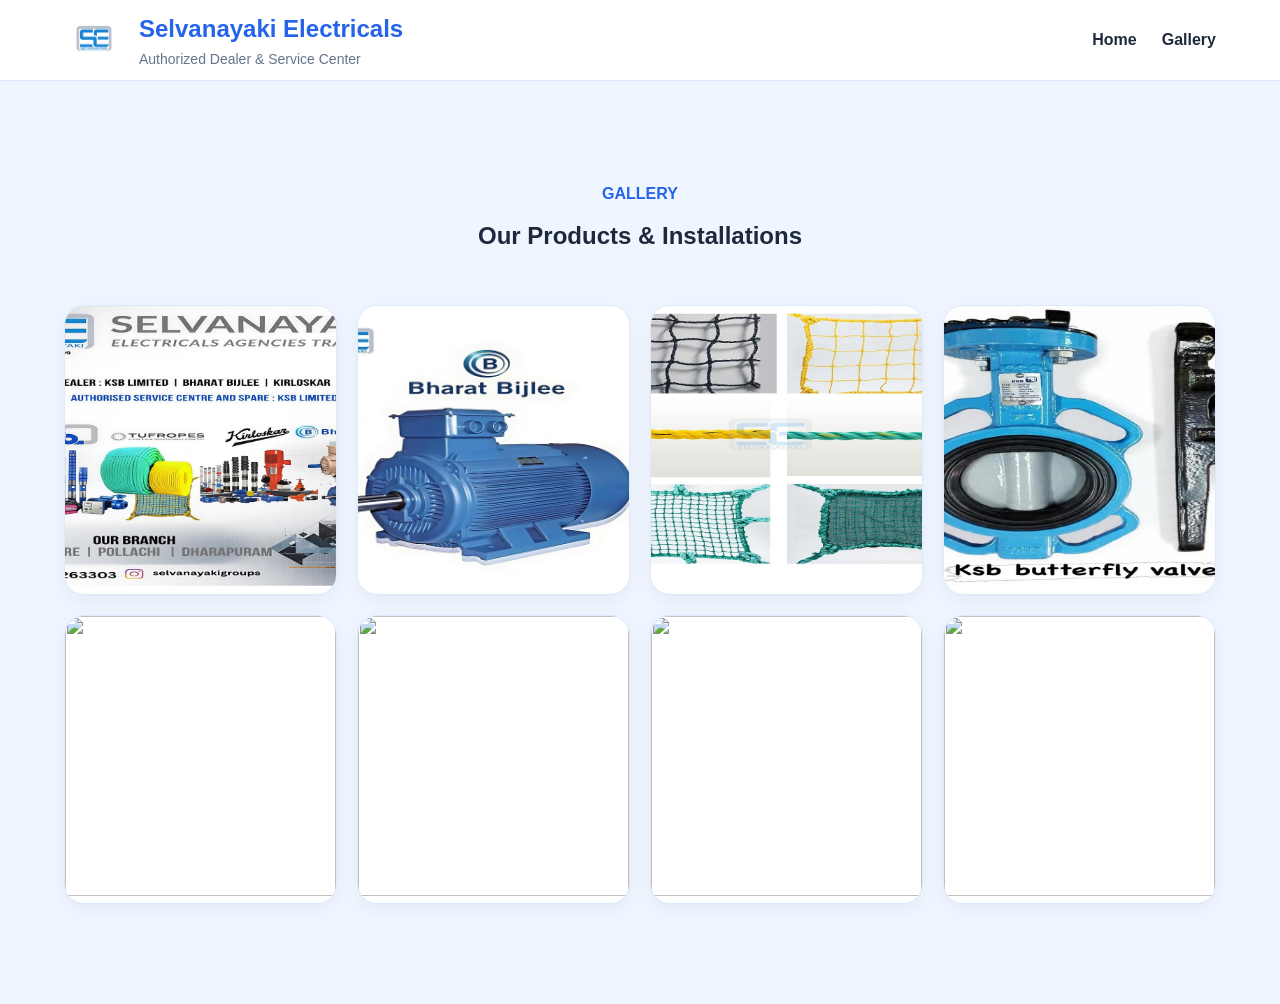
==== gallery.html @ b8fc9d8c "Add files via upload" ====
<!DOCTYPE html>
<html lang="en">
<head>
  <meta charset="UTF-8">
  <meta name="viewport" content="width=device-width, initial-scale=1.0">

  <title>Gallery - Selvanayaki Electricals</title>

  <link rel="stylesheet" href="style.css">
</head>

<body>

  <!-- Navbar -->

  <header class="navbar">
    <div class="container nav-container">

      <div class="logo-section">
        <img src="logo.png" class="logo">

        <div>
          <h1>Selvanayaki Electricals</h1>
          <p>Authorized Dealer & Service Center</p>
        </div>
      </div>

      <nav>
        <a href="index.html">Home</a>
        <a href="gallery.html">Gallery</a>
      </nav>

    </div>
  </header>

  <!-- Gallery Section -->

  <section class="gallery-page section">

    <div class="container">

      <div class="center">
        <h4 class="section-title">Gallery</h4>
        <h2>Our Products & Installations</h2>
      </div>

      <div class="gallery-grid">

        <div class="gallery-item">
          <img src="gallery1.jpg">
        </div>

        <div class="gallery-item">
          <img src="gallery2.jpg">
        </div>

        <div class="gallery-item">
          <img src="gallery3.jpg">
        </div>

        <div class="gallery-item">
          <img src="gallery4.jpg">
        </div>

        <div class="gallery-item">
          <img src="gallery5.jpg">
        </div>

        <div class="gallery-item">
          <img src="gallery6.jpg">
        </div>

        <div class="gallery-item">
          <img src="gallery7.jpg">
        </div>

        <div class="gallery-item">
          <img src="gallery8.jpg">
        </div>

      </div>

    </div>

  </section>

</body>
</html>
---- style.css ----
* {
  margin: 0;
  padding: 0;
  box-sizing: border-box;
  font-family: Arial, sans-serif;
}

body {
  background: #ffffff;
  color: #1e293b;
  line-height: 1.6;
}

.container {
  width: 90%;
  max-width: 1200px;
  margin: auto;
}

.section {
  padding: 100px 0;
}

.center {
  text-align: center;
  margin-bottom: 50px;
}

.section-title {
  color: #2563eb;
  text-transform: uppercase;
  margin-bottom: 10px;
}

/* Navbar */

.navbar {
  position: sticky;
  top: 0;
  background: white;
  border-bottom: 1px solid #dbeafe;
  z-index: 1000;
}

.nav-container {
  height: 80px;
  display: flex;
  justify-content: space-between;
  align-items: center;
}

.logo-section {
  display: flex;
  align-items: center;
  gap: 15px;
}

.logo {
  width: 60px;
}

.logo-section h1 {
  color: #2563eb;
  font-size: 24px;
}

.logo-section p {
  color: #64748b;
  font-size: 14px;
}

nav {
  display: flex;
  gap: 25px;
}

nav a {
  text-decoration: none;
  color: #1e293b;
  font-weight: 600;
}

nav a:hover {
  color: #2563eb;
}

/* Hero */

.hero {
  background: linear-gradient(to bottom right, #eff6ff, #ffffff);
  padding: 120px 0;
}

.hero-grid {
  display: grid;
  grid-template-columns: 1fr 1fr;
  gap: 50px;
  align-items: center;
}

.badge {
  display: inline-block;
  background: #dbeafe;
  color: #2563eb;
  padding: 10px 20px;
  border-radius: 30px;
  margin-bottom: 20px;
}

.hero-content h2 {
  font-size: 60px;
  line-height: 1.1;
  margin-bottom: 20px;
}

.hero-content h2 span {
  color: #2563eb;
}

.hero-content p {
  color: #475569;
  margin-bottom: 30px;
}

.hero-buttons {
  display: flex;
  gap: 20px;
}

.btn-primary {
  background: #2563eb;
  color: white;
  padding: 15px 30px;
  border-radius: 12px;
  text-decoration: none;
}

.btn-secondary {
  border: 2px solid #2563eb;
  color: #2563eb;
  padding: 15px 30px;
  border-radius: 12px;
  text-decoration: none;
}

/* Cards */

.hero-cards {
  display: grid;
  grid-template-columns: repeat(2, 1fr);
  gap: 20px;
}

.card {
  background: white;
  border: 1px solid #dbeafe;
  padding: 30px;
  border-radius: 20px;
  box-shadow: 0 5px 20px rgba(0,0,0,0.05);
}

.card h3 {
  color: #2563eb;
  margin-bottom: 10px;
}

/* About */

.about-grid {
  display: grid;
  grid-template-columns: 1fr 1fr;
  gap: 50px;
}

.why-box {
  background: #eff6ff;
  padding: 40px;
  border-radius: 20px;
}

.why-box h3 {
  color: #2563eb;
  margin-bottom: 30px;
}

.why-item {
  display: flex;
  gap: 15px;
  margin-bottom: 25px;
}

.why-item span {
  width: 14px;
  height: 14px;
  background: #2563eb;
  border-radius: 50%;
  margin-top: 8px;
}

/* Products */

.products {
  background: #eff6ff;
}

.product-grid,
.service-grid {
  display: grid;
  grid-template-columns: repeat(3, 1fr);
  gap: 25px;
}

.product-card,
.service-card {
  background: white;
  padding: 35px;
  border-radius: 20px;
  border: 1px solid #dbeafe;
}

.product-card h3,
.service-card h3 {
  color: #2563eb;
  margin-bottom: 15px;
}

/* Contact */

.contact {
  background: linear-gradient(to right, #2563eb, #1d4ed8);
  color: white;
}

.contact-grid {
  display: grid;
  grid-template-columns: 1fr 1fr;
  gap: 50px;
}

.contact-info {
  margin-top: 30px;
}

.contact-form {
  background: white;
  padding: 40px;
  border-radius: 20px;
}

.contact-form input,
.contact-form textarea {
  width: 100%;
  padding: 15px;
  margin-bottom: 20px;
  border: 1px solid #cbd5e1;
  border-radius: 10px;
}

.contact-form button {
  width: 100%;
  background: #2563eb;
  color: white;
  border: none;
  padding: 15px;
  border-radius: 10px;
  cursor: pointer;
}

/* Footer */

footer {
  background: white;
  border-top: 1px solid #dbeafe;
  padding: 30px 0;
}

.footer-container {
  display: flex;
  justify-content: space-between;
  align-items: center;
}

footer h3 {
  color: #2563eb;
}

/* Gallery */

.gallery {
  background: white;
}

.gallery-grid {
  display: grid;
  grid-template-columns: repeat(4, 1fr);
  gap: 20px;
}

.gallery-item {
  overflow: hidden;
  border-radius: 20px;
  border: 1px solid #dbeafe;
  box-shadow: 0 5px 20px rgba(0,0,0,0.05);
}

.gallery-item img {
  width: 100%;
  height: 280px;
  object-fit: cover;
  transition: 0.4s;
}

.gallery-item img:hover {
  transform: scale(1.05);
}

/* Responsive */

@media(max-width: 900px) {

  .gallery-grid {
    grid-template-columns: 1fr;
  }

}

/* Responsive */

@media(max-width: 900px) {

  .hero-grid,
  .about-grid,
  .contact-grid,
  .product-grid,
  .service-grid {
    grid-template-columns: 1fr;
  }

  .hero-content h2 {
    font-size: 42px;
  }

  nav {
    display: none;
  }

}
/* Gallery Page */

.gallery-page {
  background: #eff6ff;
}

.gallery-grid {
  display: grid;
  grid-template-columns: repeat(4, 1fr);
  gap: 20px;
}

.gallery-item {
  overflow: hidden;
  border-radius: 20px;
  background: white;
  border: 1px solid #dbeafe;
  box-shadow: 0 5px 20px rgba(0,0,0,0.05);
}

.gallery-item img {
  width: 100%;
  height: 280px;
  object-fit: cover;
  transition: 0.4s;
}

.gallery-item img:hover {
  transform: scale(1.05);
}

/* Mobile */

@media(max-width: 900px) {

  .gallery-grid {
    grid-template-columns: 1fr;
  }

}
/* Product Images */

.product-card {
  background: white;
  padding: 30px;
  border-radius: 20px;
  border: 1px solid #dbeafe;
  text-align: center;
  transition: 0.3s;
}

.product-card:hover {
  transform: translateY(-5px);
  box-shadow: 0 10px 25px rgba(0,0,0,0.08);
}

.product-logo {
  width: 120px;
  height: 60px;
  object-fit: contain;
  margin-bottom: 20px;
}

.product-image {
  width: 100%;
  height: 220px;
  object-fit: cover;
  border-radius: 15px;
  margin-bottom: 20px;
}

.product-card h3 {
  color: #2563eb;
  margin-bottom: 15px;
}
/* Mobile Responsive */

@media(max-width: 900px) {

  .product-grid {
    grid-template-columns: 1fr;
  }

  .product-card {
    padding: 20px;
  }

  .product-image {
    height: 220px;
  }

  .product-logo {
    width: 100px;
    height: 50px;
  }

  .hero-grid,
  .about-grid,
  .contact-grid,
  .service-grid,
  .gallery-grid {
    grid-template-columns: 1fr;
  }

  .hero-content h2 {
    font-size: 38px;
  }

  nav {
    display: none;
  }

}
/* Social Media Icons */

.social-links {
  display: flex;
  gap: 15px;
}

.social-links a {
  width: 45px;
  height: 45px;
  display: flex;
  align-items: center;
  justify-content: center;
  border-radius: 50%;
  text-decoration: none;
  font-size: 20px;
  color: white;
  transition: 0.3s;
}

/* Instagram */

.social-links a.instagram {
  background: linear-gradient(
    45deg,
    #f09433,
    #e6683c,
    #dc2743,
    #cc2366,
    #bc1888
  );
}

/* Facebook */

.social-links a.facebook {
  background: #1877f2;
}

/* WhatsApp */

.social-links a.whatsapp {
  background: #25d366;
}

.social-links a:hover {
  transform: translateY(-4px) scale(1.05);
}
/* WhatsApp Inquiry Box */

.whatsapp-box {
  background: white;
  padding: 50px;
  border-radius: 25px;
  text-align: center;
}

.whatsapp-box h3 {
  font-size: 30px;
  color: #2563eb;
  margin-bottom: 20px;
}

.whatsapp-box p {
  color: #475569;
  margin-bottom: 30px;
  line-height: 1.7;
}

.whatsapp-btn {
  display: inline-flex;
  align-items: center;
  gap: 12px;
  background: #25d366;
  color: white;
  text-decoration: none;
  padding: 18px 35px;
  border-radius: 15px;
  font-size: 18px;
  font-weight: bold;
  transition: 0.3s;
}

.whatsapp-btn:hover {
  background: #1ebe5d;
  transform: translateY(-3px);
}

.whatsapp-btn i {
  font-size: 24px;
}
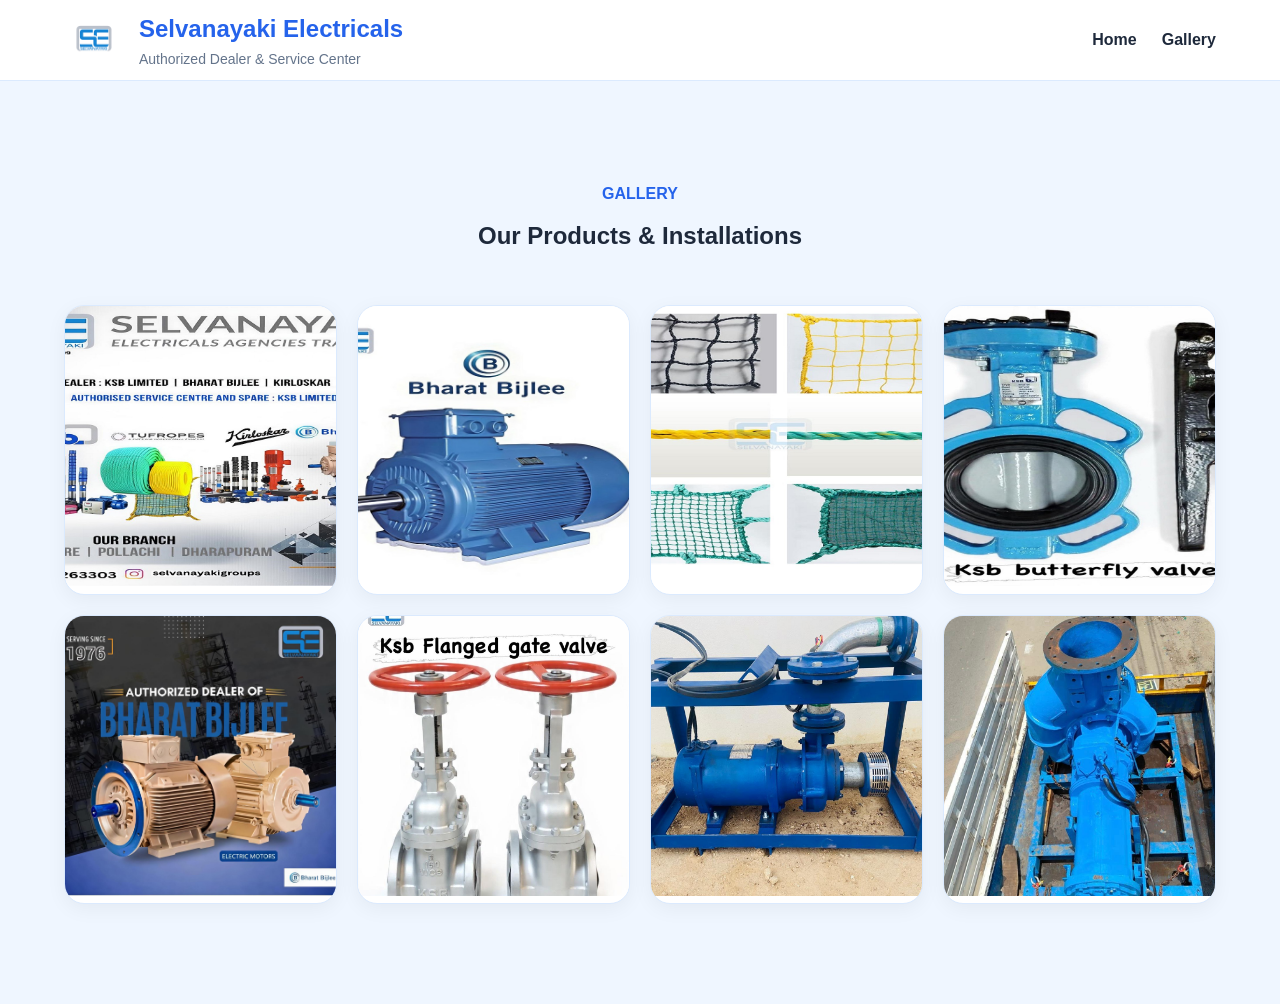
==== commit a3cced2a: "Update gallery.html" ====
--- a/gallery.html
+++ b/gallery.html
@@ -12,18 +12,18 @@
 <body>
 
   <!-- Navbar -->
+<!-- Navbar -->
+    <header class="navbar">
+        <div class="container nav-container">
 
-  <header class="navbar">
-    <div class="container nav-container">
+            <a href="index.html" class="logo-section">
 
-      <div class="logo-section">
-        <img src="logo.png" class="logo">
+                <img src="logo.png" alt="Logo" class="logo">
 
-        <div>
-          <h1>Selvanayaki Electricals</h1>
-          <p>Authorized Dealer & Service Center</p>
-        </div>
-      </div>
+                <div>
+                    <h1>Selvanayaki Electricals</h1>
+                    <p>Authorized Dealer & Service Center</p>
+                </div>
 
       <nav>
         <a href="index.html">Home</a>
@@ -85,4 +85,4 @@
   </section>
 
 </body>
-</html>+</html>
--- a/style.css
+++ b/style.css
@@ -548,4 +548,55 @@
 
 .whatsapp-btn i {
   font-size: 24px;
-}+}
+.logo-section {
+  display: flex;
+  align-items: center;
+  gap: 15px;
+  text-decoration: none;
+}
+/* Branch Section */
+
+.branches {
+  background: #eff6ff;
+}
+
+.branch-grid {
+  display: grid;
+  grid-template-columns: repeat(3, 1fr);
+  gap: 25px;
+}
+
+.branch-card {
+  background: white;
+  padding: 40px;
+  border-radius: 20px;
+  text-decoration: none;
+  border: 1px solid #dbeafe;
+  transition: 0.3s;
+  text-align: center;
+}
+
+.branch-card:hover {
+  transform: translateY(-5px);
+  box-shadow: 0 10px 25px rgba(0,0,0,0.08);
+}
+
+.branch-card h3 {
+  color: #2563eb;
+  margin-bottom: 10px;
+}
+
+.branch-card p {
+  color: #64748b;
+}
+
+/* Mobile */
+
+@media(max-width: 900px) {
+
+  .branch-grid {
+    grid-template-columns: 1fr;
+  }
+
+}
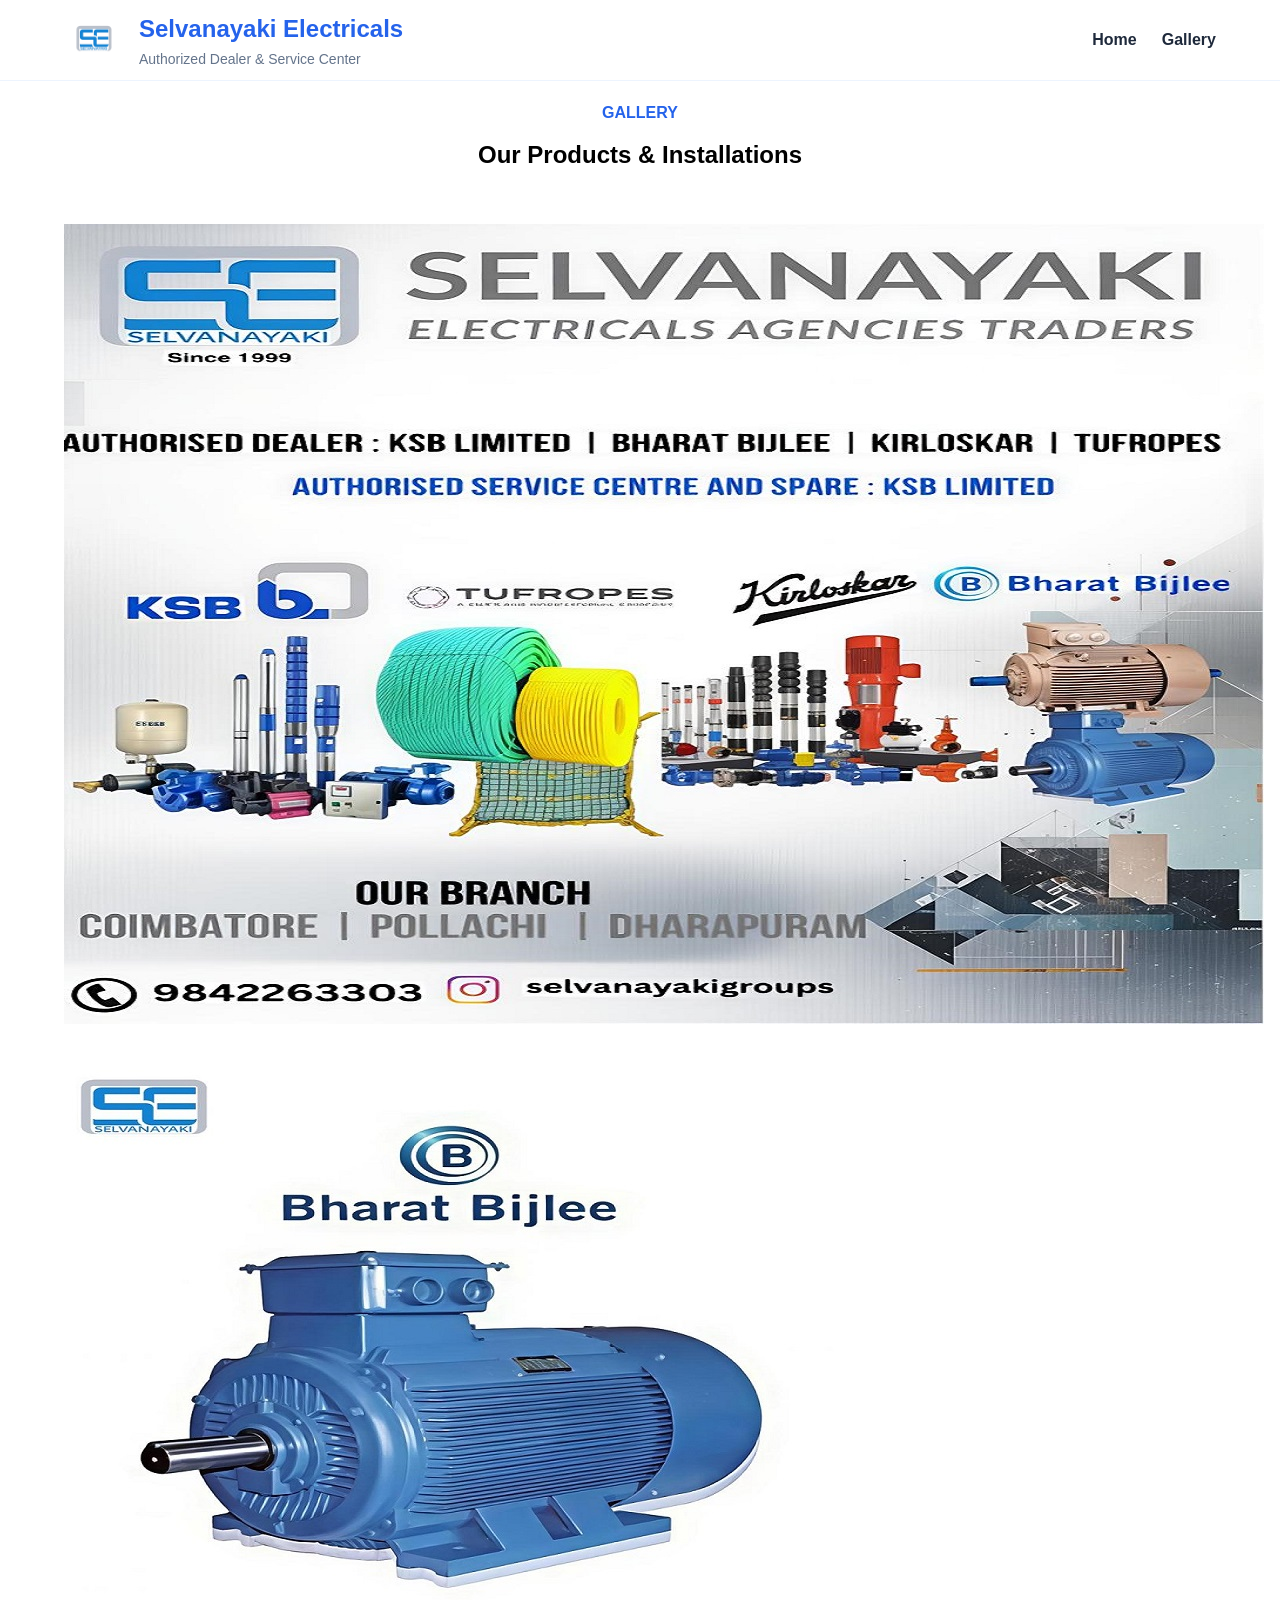
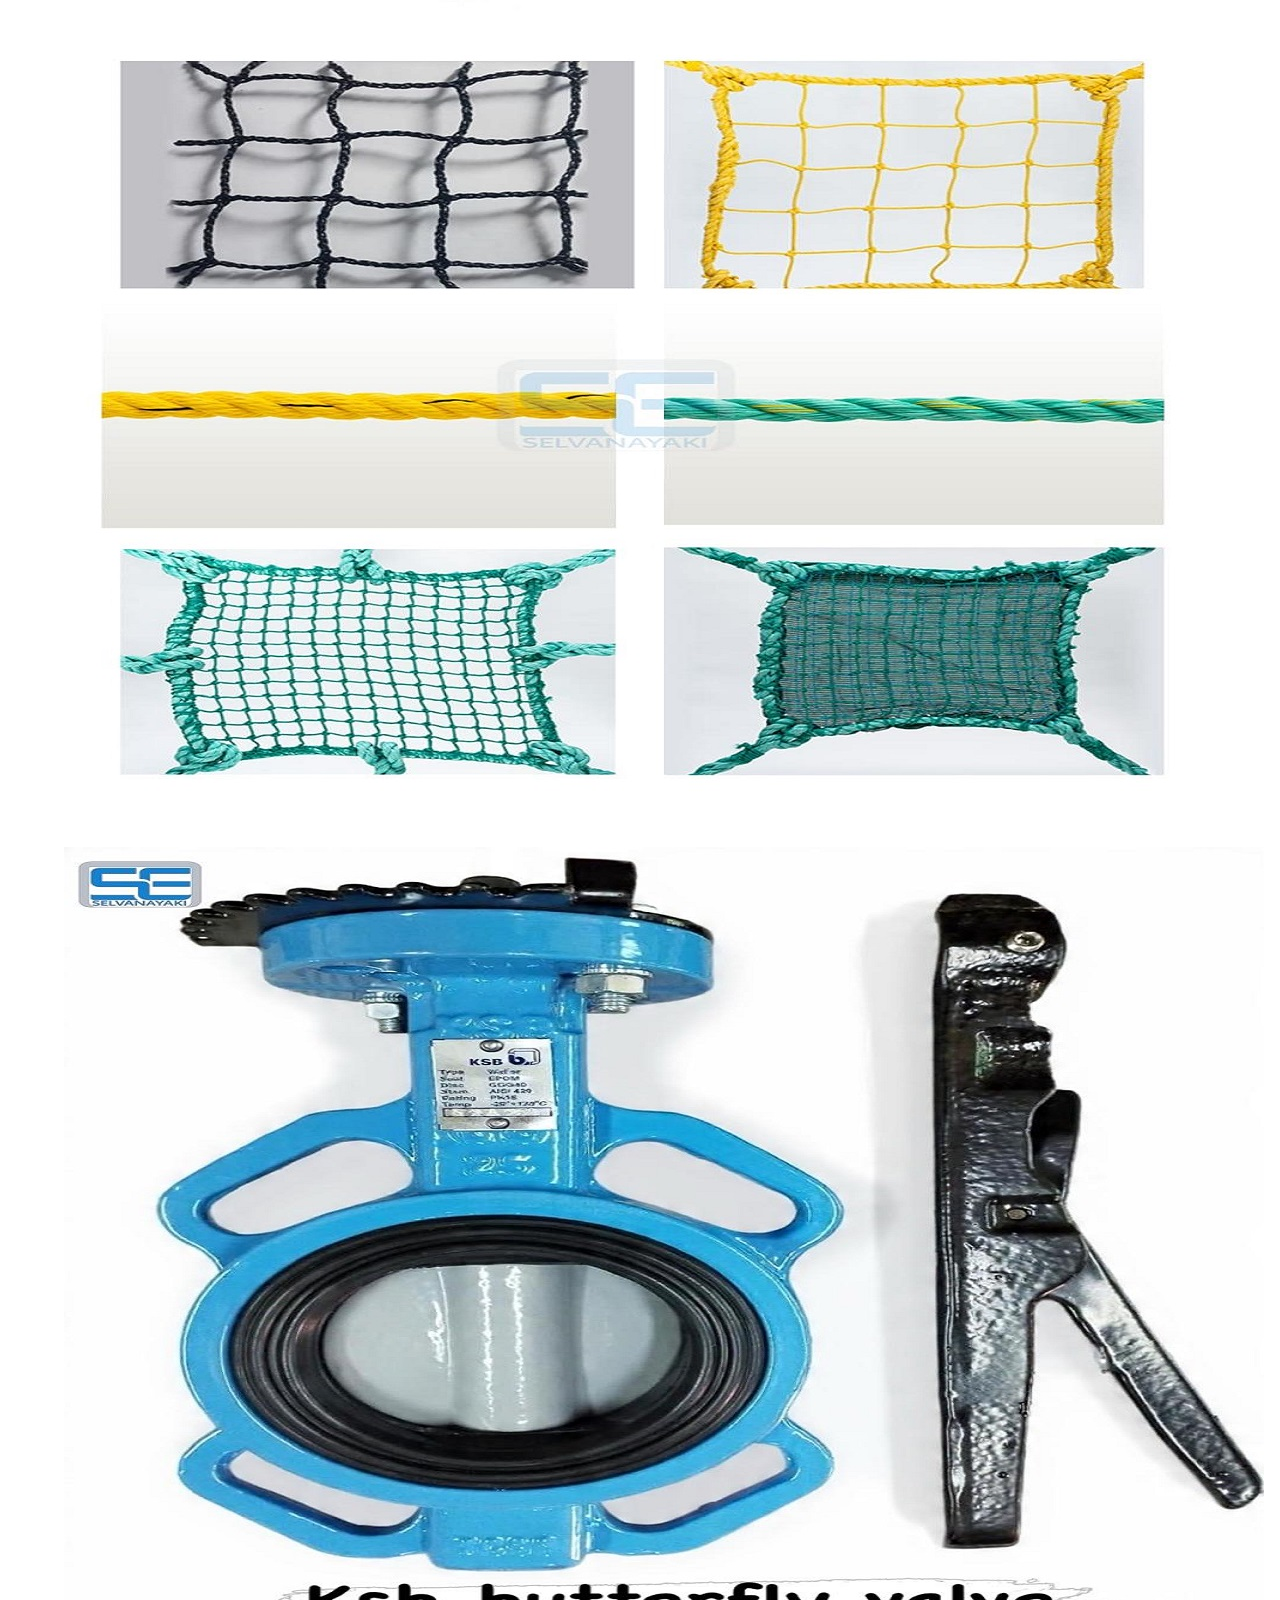
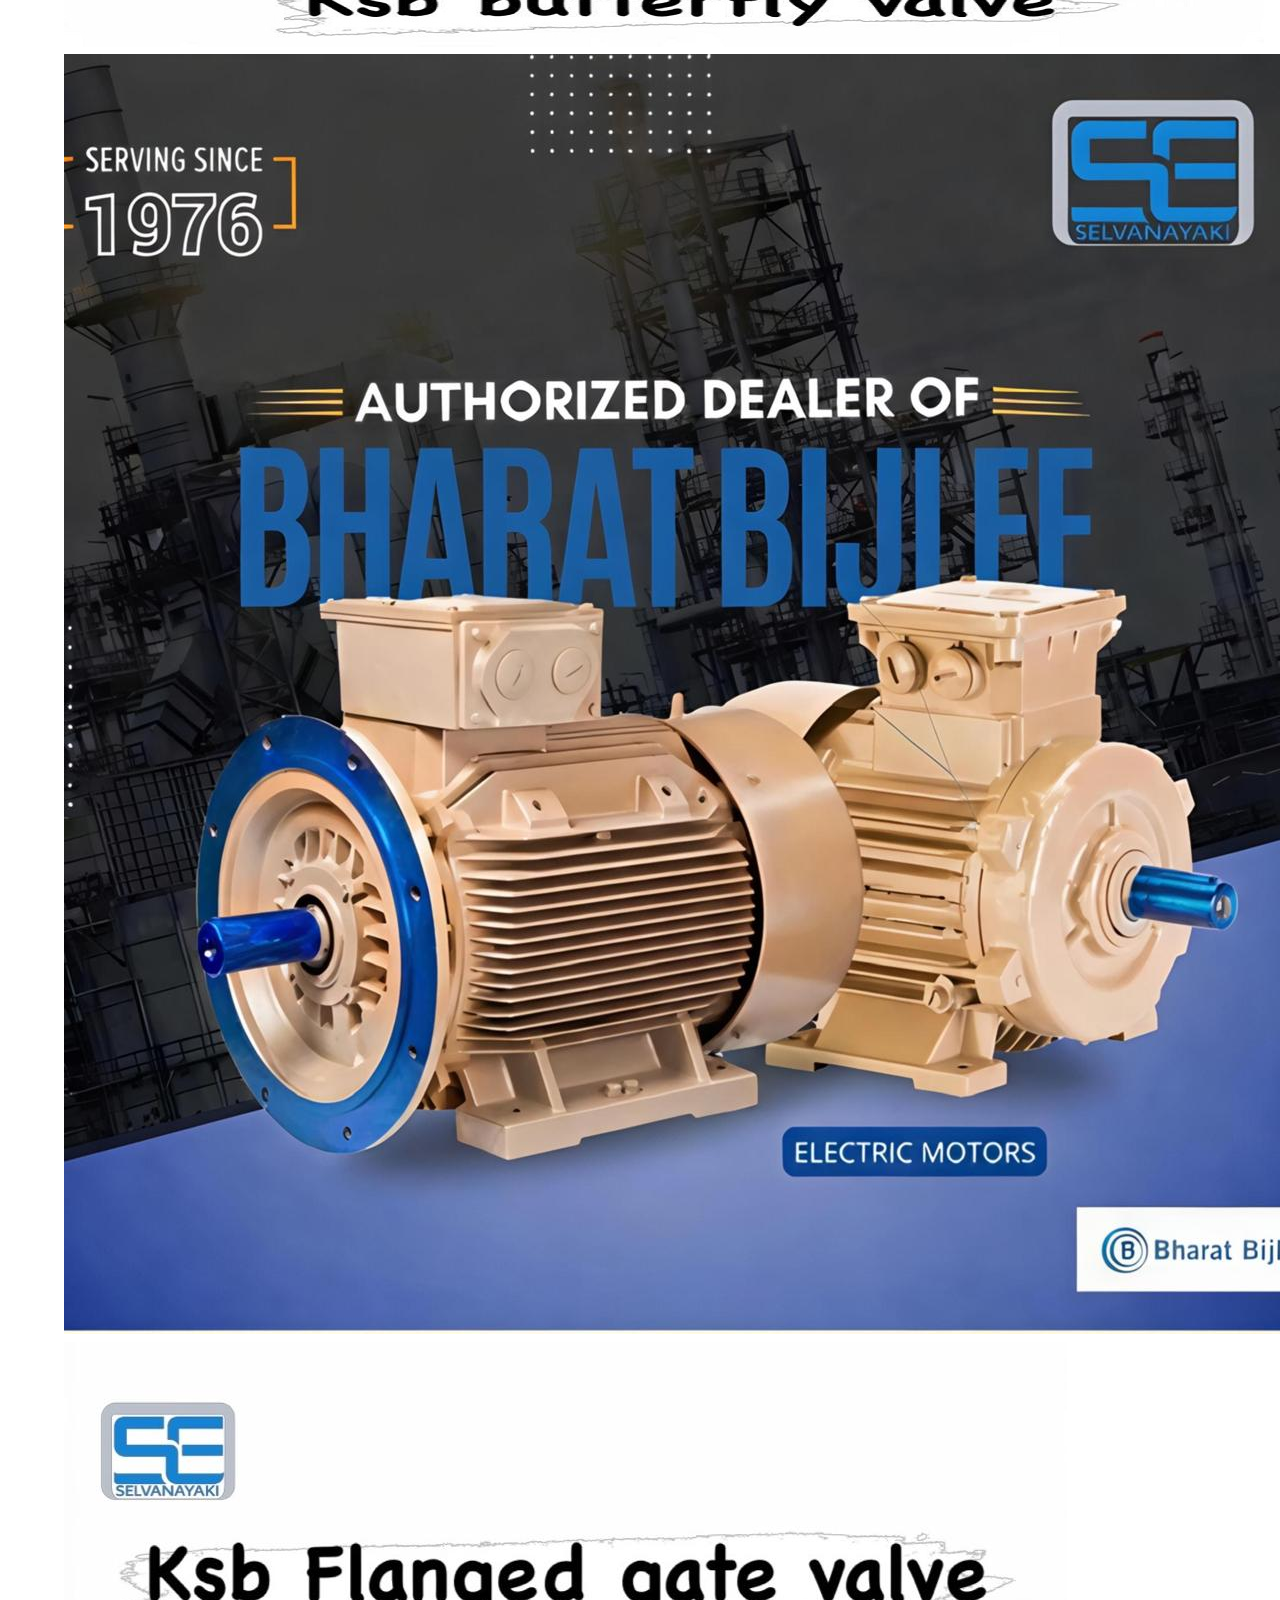
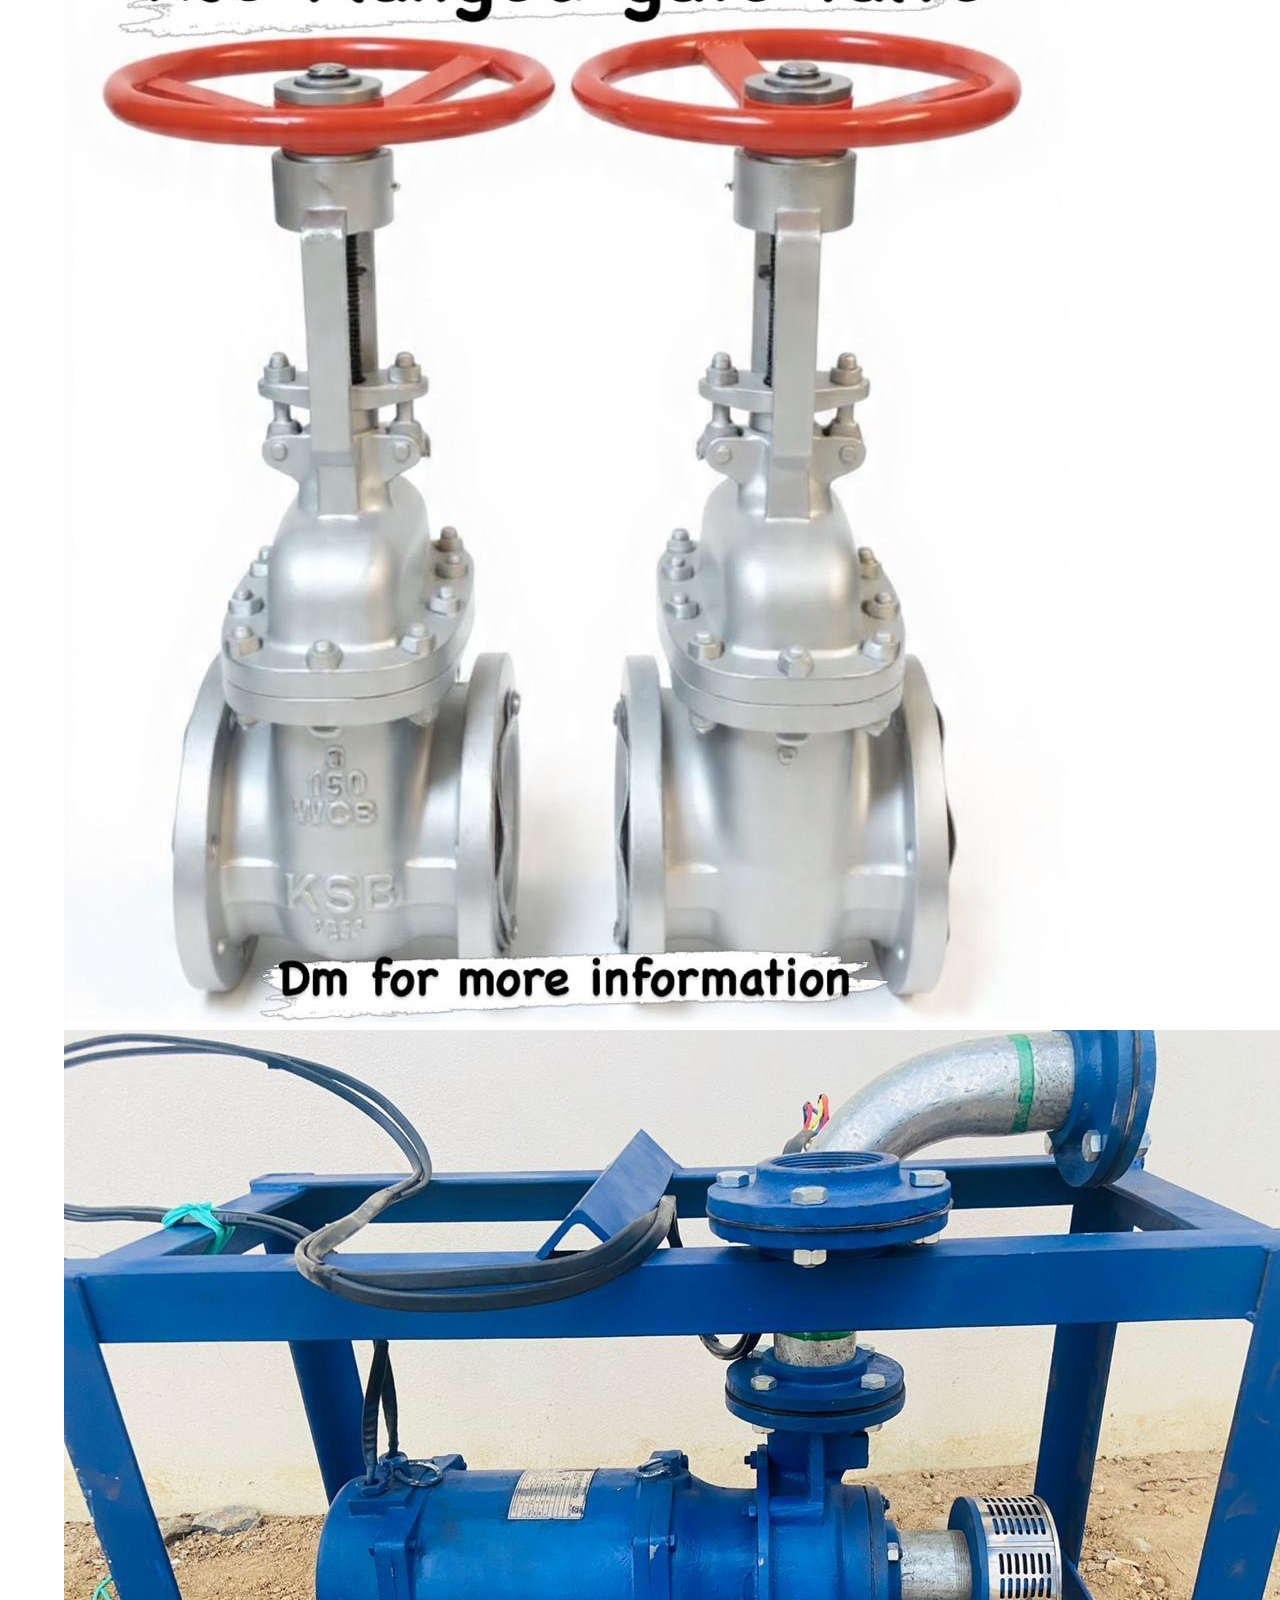
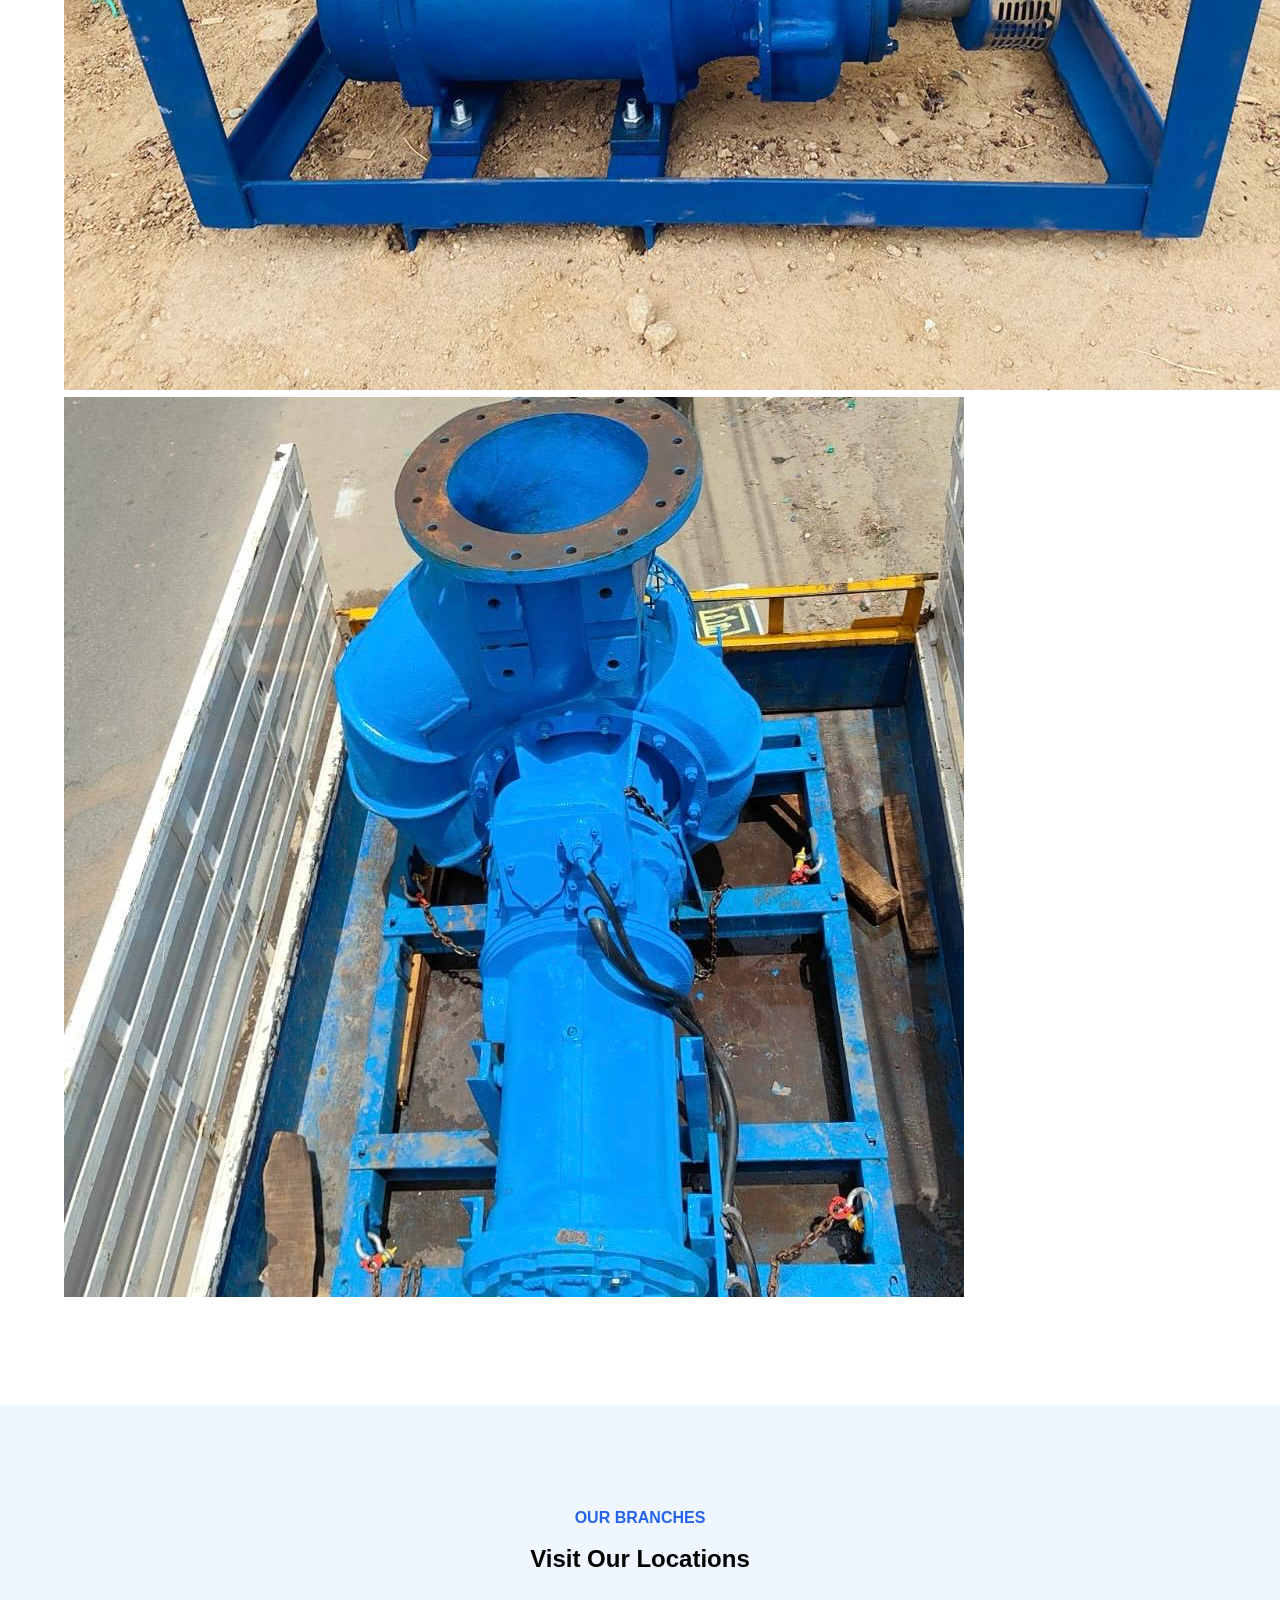
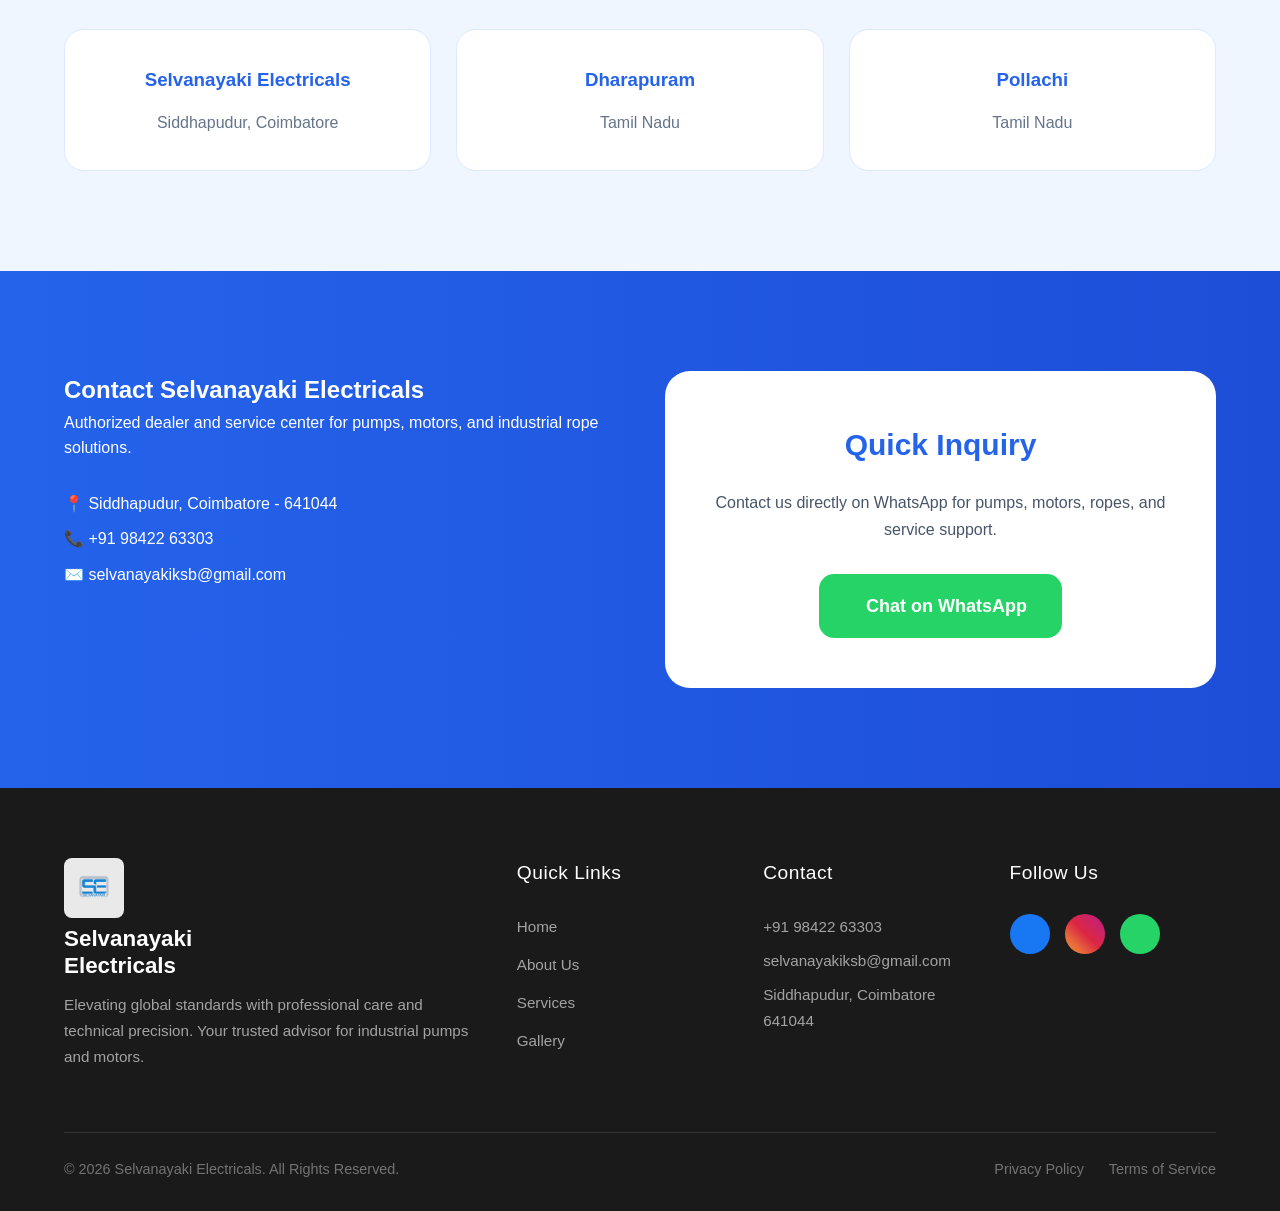
==== commit c3a1e96d: "Add files via upload" ====
--- a/gallery.html
+++ b/gallery.html
@@ -1,5 +1,6 @@
 <!DOCTYPE html>
 <html lang="en">
+
 <head>
   <meta charset="UTF-8">
   <meta name="viewport" content="width=device-width, initial-scale=1.0">
@@ -12,18 +13,19 @@
 <body>
 
   <!-- Navbar -->
-<!-- Navbar -->
-    <header class="navbar">
-        <div class="container nav-container">
+  <header class="navbar">
+    <div class="container nav-container">
 
-            <a href="index.html" class="logo-section">
+      <a href="index.html" class="logo-section">
 
-                <img src="logo.png" alt="Logo" class="logo">
+        <img src="logo.png" alt="Logo" class="logo">
 
-                <div>
-                    <h1>Selvanayaki Electricals</h1>
-                    <p>Authorized Dealer & Service Center</p>
-                </div>
+        <div>
+          <h1>Selvanayaki Electricals</h1>
+          <p>Authorized Dealer & Service Center</p>
+        </div>
+
+      </a>
 
       <nav>
         <a href="index.html">Home</a>
@@ -47,35 +49,35 @@
       <div class="gallery-grid">
 
         <div class="gallery-item">
-          <img src="gallery1.jpg">
+          <img src="gallery1.jpg" alt="KSB pump installation">
         </div>
 
         <div class="gallery-item">
-          <img src="gallery2.jpg">
+          <img src="gallery2.jpg" alt="Bharat Bijlee motor">
         </div>
 
         <div class="gallery-item">
-          <img src="gallery3.jpg">
+          <img src="gallery3.jpg" alt="Industrial equipment service">
         </div>
 
         <div class="gallery-item">
-          <img src="gallery4.jpg">
+          <img src="gallery4.jpg" alt="Tufrope products">
         </div>
 
         <div class="gallery-item">
-          <img src="gallery5.jpg">
+          <img src="gallery5.jpg" alt="Pump servicing">
         </div>
 
         <div class="gallery-item">
-          <img src="gallery6.jpg">
+          <img src="gallery6.jpg" alt="Motor repair">
         </div>
 
         <div class="gallery-item">
-          <img src="gallery7.jpg">
+          <img src="gallery7.jpg" alt="Industrial installation">
         </div>
 
         <div class="gallery-item">
-          <img src="gallery8.jpg">
+          <img src="gallery8.jpg" alt="Equipment display">
         </div>
 
       </div>
@@ -83,6 +85,109 @@
     </div>
 
   </section>
+  <section class="branches section">
+    <div class="container">
+      <div class="center">
+        <h4 class="section-title">Our Branches</h4>
+        <h2>Visit Our Locations</h2>
+      </div>
+      <div class="branch-grid">
+        <a href="https://maps.app.goo.gl/rCfxSaP7ziq2GyUZA" target="_blank" class="branch-card">
+          <h3>Selvanayaki Electricals</h3>
+          <p>Siddhapudur, Coimbatore</p>
+        </a>
+        <a href="https://maps.app.goo.gl/gUfAp7r7i9JsbpQZ8" target="_blank" class="branch-card">
+          <h3>Dharapuram</h3>
+          <p>Tamil Nadu</p>
+        </a>
+        <a href="https://maps.app.goo.gl/pfpWYkWPwXhq5f8z7?g_st=ac" target="_blank" class="branch-card">
+          <h3>Pollachi</h3>
+          <p>Tamil Nadu</p>
+        </a>
+      </div>
+    </div>
+  </section>
+
+  <section class="contact section" id="contact">
+    <div class="container contact-grid">
+      <div>
+        <h2>Contact Selvanayaki Electricals</h2>
+        <p>Authorized dealer and service center for pumps, motors, and industrial rope solutions.</p>
+        <div class="contact-info">
+          <p>📍 Siddhapudur, Coimbatore - 641044</p>
+          <p>📞 +91 98422 63303</p>
+          <p>✉️ selvanayakiksb@gmail.com</p>
+        </div>
+      </div>
+      <div class="whatsapp-box">
+        <h3>Quick Inquiry</h3>
+        <p>Contact us directly on WhatsApp for pumps, motors, ropes, and service support.</p>
+        <a href="https://wa.me/919842263303" target="_blank" class="whatsapp-btn">
+          <i class="fab fa-whatsapp"></i> Chat on WhatsApp
+        </a>
+      </div>
+    </div>
+  </section>
+
+  <footer class="dark-footer">
+    <div class="container footer-top">
+
+      <div class="footer-col brand-col">
+        <a href="index.html" class="footer-logo-section">
+          <img src="logo.png" alt="Logo" class="footer-logo">
+          <div>
+            <h2>Selvanayaki<br>Electricals</h2>
+          </div>
+        </a>
+        <p>Elevating global standards with professional care and technical precision. Your trusted advisor for
+          industrial pumps and motors.</p>
+      </div>
+
+      <div class="footer-col links-col">
+        <h3>Quick Links</h3>
+        <ul>
+          <li><a href="index.html">Home</a></li>
+          <li><a href="about.html">About Us</a></li>
+          <li><a href="#services">Services</a></li>
+          <li><a href="gallery.html">Gallery</a></li>
+        </ul>
+      </div>
+
+      <div class="footer-col contact-col">
+        <h3>Contact</h3>
+        <p>+91 98422 63303</p>
+        <p>selvanayakiksb@gmail.com</p>
+        <p>Siddhapudur, Coimbatore 641044</p>
+      </div>
+
+      <div class="footer-col social-col">
+        <h3>Follow Us</h3>
+        <div class="social-icons">
+          <a href="https://www.facebook.com/61577812341971" target="_blank" class="facebook"><i
+              class="fab fa-facebook-f"></i></a>
+          <a href="https://www.instagram.com/selvanayakigroups/" target="_blank" class="instagram"><i
+              class="fab fa-instagram"></i></a>
+          <a href="https://wa.me/919842263303" target="_blank" class="whatsapp"><i class="fab fa-whatsapp"></i></a>
+        </div>
+      </div>
+
+    </div>
+
+    <div class="container">
+      <hr class="footer-divider">
+    </div>
+
+    <div class="container footer-bottom">
+      <p>© 2026 Selvanayaki Electricals. All Rights Reserved.</p>
+      <div class="footer-legal">
+        <a href="#">Privacy Policy</a>
+        <a href="#">Terms of Service</a>
+      </div>
+    </div>
+  </footer>
+
+  <script src="script.js"></script>
 
 </body>
-</html>
+
+</html>
--- a/style.css
+++ b/style.css
@@ -7,7 +7,7 @@
 
 body {
   background: #ffffff;
-  color: #1e293b;
+  color: #000000;
   line-height: 1.6;
 }
 
@@ -33,12 +33,15 @@
 }
 
 /* Navbar */
-
 .navbar {
-  position: sticky;
+  position: absolute;
   top: 0;
-  background: white;
-  border-bottom: 1px solid #dbeafe;
+  left: 0;
+  width: 100%;
+  background: rgba(255, 255, 255, 0.75);
+  backdrop-filter: blur(10px);
+  -webkit-backdrop-filter: blur(10px);
+  border-bottom: 1px solid rgba(219, 234, 254, 0.5);
   z-index: 1000;
 }
 
@@ -53,6 +56,7 @@
   display: flex;
   align-items: center;
   gap: 15px;
+  text-decoration: none;
 }
 
 .logo {
@@ -71,6 +75,7 @@
 
 nav {
   display: flex;
+  align-items: center;
   gap: 25px;
 }
 
@@ -78,154 +83,425 @@
   text-decoration: none;
   color: #1e293b;
   font-weight: 600;
+  transition: color 0.3s;
 }
 
 nav a:hover {
   color: #2563eb;
 }
 
-/* Hero */
-
-.hero {
-  background: linear-gradient(to bottom right, #eff6ff, #ffffff);
-  padding: 120px 0;
-}
-
-.hero-grid {
+.dropdown {
+  position: relative;
+  display: inline-block;
+}
+
+.dropbtn {
+  background: none;
+  border: none;
+  color: #1e293b;
+  font-weight: 600;
+  font-size: 16px;
+  cursor: pointer;
+  display: flex;
+  align-items: center;
+  gap: 6px;
+  transition: color 0.3s;
+}
+
+.dropdown:hover .dropbtn {
+  color: #2563eb;
+}
+
+.dropdown-content {
+  display: none;
+  position: absolute;
+  top: 100%;
+  left: 0;
+  background-color: #ffffff;
+  min-width: 240px;
+  box-shadow: 0px 10px 25px rgba(0, 0, 0, 0.1);
+  border-radius: 12px;
+  z-index: 2000;
+  padding: 10px 0;
+  border: 1px solid rgba(219, 234, 254, 0.8);
+}
+
+.dropdown:hover .dropdown-content {
+  display: block;
+}
+
+.dropdown-content a,
+.sub-dropdown-content a {
+  color: #1e293b;
+  padding: 12px 24px;
+  text-decoration: none;
+  display: flex;
+  justify-content: space-between;
+  align-items: center;
+  font-weight: 500;
+  font-size: 15px;
+  transition: 0.2s ease;
+}
+
+.dropdown-content a:hover,
+.sub-dropdown-content a:hover {
+  background-color: #eff6ff;
+  color: #2563eb;
+  padding-left: 30px;
+}
+
+/* =========================================
+   HERO SECTIONS
+   ========================================= */
+.main-hero {
+  position: relative;
+  width: 100%;
+  height: 85vh;
+  background-image: url('image_0a9e65.jpg');
+  background-size: cover;
+  background-position: center;
+  display: flex;
+  align-items: center;
+  justify-content: center;
+  overflow: hidden;
+}
+
+.hero-overlay {
+  position: absolute;
+  top: 0;
+  left: 0;
+  width: 100%;
+  height: 100%;
+  background: rgba(0, 0, 0, 0.4);
+  z-index: 1;
+}
+
+.hero-text-container {
+  position: relative;
+  z-index: 2;
+  display: inline-block;
+}
+
+/* Typing Effect (Live Letter) */
+.typing-text {
+  color: #ffffff;
+  font-size: 3.5rem;
+  font-weight: 700;
+  text-transform: uppercase;
+  letter-spacing: 2px;
+  margin: 0 auto;
+  border-right: 4px solid #ffffff;
+  white-space: nowrap;
+  overflow: hidden;
+  animation: typing 3.5s steps(26, end), blink-caret 0.75s step-end infinite;
+}
+
+@keyframes typing {
+  from {
+    width: 0;
+  }
+
+  to {
+    width: 100%;
+  }
+}
+
+@keyframes blink-caret {
+
+  from,
+  to {
+    border-color: transparent;
+  }
+
+  50% {
+    border-color: #ffffff;
+  }
+}
+
+.hero-new {
+  display: flex;
+  align-items: center;
+  justify-content: space-between;
+  padding: 60px 8%;
+  gap: 40px;
+  min-height: 80vh;
+}
+
+.hero-image {
+  flex: 1;
+}
+
+.hero-image img {
+  width: 100%;
+  max-width: 700px;
+}
+
+.hero-content-new {
+  flex: 1;
+}
+
+.hero-content-new h4 {
+  color: #003c8f;
+  margin-bottom: 10px;
+}
+
+.hero-content-new h1 {
+  font-size: 3rem;
+  margin-bottom: 20px;
+}
+
+.hero-content-new p {
+  line-height: 1.8;
+  margin-bottom: 25px;
+}
+
+.hero-btn {
+  display: inline-block;
+  padding: 12px 30px;
+  background: #0b63ce;
+  color: white;
+  text-decoration: none;
+  border-radius: 5px;
+}
+
+/* =========================================
+   BRANDS SECTION
+   ========================================= */
+.brands-section {
+  padding: 60px 20px;
+  background-color: #f9f9f9;
+  text-align: center;
+}
+
+.brands-title {
+  font-size: 2rem;
+  color: #333;
+  margin-bottom: 40px;
+  text-transform: uppercase;
+  letter-spacing: 1px;
+}
+
+.hero-cards {
   display: grid;
-  grid-template-columns: 1fr 1fr;
-  gap: 50px;
-  align-items: center;
-}
-
-.badge {
-  display: inline-block;
-  background: #dbeafe;
-  color: #2563eb;
-  padding: 10px 20px;
-  border-radius: 30px;
+  grid-template-columns: repeat(auto-fit, minmax(220px, 1fr));
+  gap: 30px;
+  max-width: 1200px;
+  margin: 0 auto;
+}
+
+.card {
+  background-color: #ffffff;
+  border-radius: 10px;
+  padding: 30px 20px;
+  box-shadow: 0 4px 10px rgba(0, 0, 0, 0.1);
+  transition: transform 0.3s ease, box-shadow 0.3s ease;
+  display: flex;
+  flex-direction: column;
+  align-items: center;
+  justify-content: center;
+}
+
+.card:hover {
+  transform: translateY(-5px);
+  box-shadow: 0 8px 20px rgba(0, 0, 0, 0.15);
+}
+
+.card-logo {
+  max-width: 120px;
+  height: auto;
   margin-bottom: 20px;
-}
-
-.hero-content h2 {
-  font-size: 60px;
-  line-height: 1.1;
-  margin-bottom: 20px;
-}
-
-.hero-content h2 span {
-  color: #2563eb;
-}
-
-.hero-content p {
-  color: #475569;
-  margin-bottom: 30px;
-}
-
-.hero-buttons {
-  display: flex;
-  gap: 20px;
-}
-
-.btn-primary {
+  object-fit: contain;
+}
+
+.card-title {
+  font-size: 1.2rem;
+  color: #444;
+  margin: 0;
+  font-weight: 600;
+}
+
+/* =========================================
+   WHY CHOOSE US & ACHIEVEMENTS
+   ========================================= */
+.why-choose-us {
+  background-color: #ffffff;
+}
+
+.why-grid {
+  display: grid;
+  grid-template-columns: repeat(auto-fit, minmax(300px, 1fr));
+  gap: 30px;
+  margin-top: 40px;
+}
+
+.why-card {
+  background: #eff6ff;
+  padding: 40px 30px;
+  border-radius: 20px;
+  text-align: center;
+  border: 1px solid #dbeafe;
+  transition: transform 0.3s ease, box-shadow 0.3s ease;
+}
+
+.why-card:hover {
+  transform: translateY(-8px);
+  box-shadow: 0 12px 25px rgba(37, 99, 235, 0.1);
+}
+
+.why-icon {
+  width: 70px;
+  height: 70px;
   background: #2563eb;
   color: white;
-  padding: 15px 30px;
-  border-radius: 12px;
-  text-decoration: none;
-}
-
-.btn-secondary {
-  border: 2px solid #2563eb;
-  color: #2563eb;
-  padding: 15px 30px;
-  border-radius: 12px;
-  text-decoration: none;
-}
-
-/* Cards */
-
-.hero-cards {
+  border-radius: 50%;
+  display: flex;
+  justify-content: center;
+  align-items: center;
+  font-size: 28px;
+  margin: 0 auto 20px auto;
+  box-shadow: 0 4px 10px rgba(37, 99, 235, 0.3);
+}
+
+.why-card h3 {
+  color: #1e293b;
+  margin-bottom: 15px;
+  font-size: 1.4rem;
+}
+
+.why-card p {
+  color: #475569;
+  font-size: 1rem;
+  line-height: 1.6;
+}
+
+.achievements-section {
+  text-align: center;
+  padding: 60px 0 0 0;
+}
+
+.achievements-title {
+  font-size: 2rem;
+  font-weight: bold;
+  color: #222;
+  margin-bottom: 40px;
+  text-transform: uppercase;
+}
+
+.achievements-wrapper {
+  background-color: #cfd4d9;
+  padding: 60px 0;
+  width: 100%;
+}
+
+.achievements-grid {
+  display: flex;
+  justify-content: space-around;
+  align-items: center;
+  flex-wrap: wrap;
+  gap: 40px;
+}
+
+.achievement-item {
+  display: flex;
+  flex-direction: column;
+  align-items: center;
+}
+
+.icon-circle {
+  width: 90px;
+  height: 90px;
+  border-radius: 50%;
+  border: 1px solid #1e5fc2;
+  display: flex;
+  justify-content: center;
+  align-items: center;
+  margin-bottom: 20px;
+  position: relative;
+  background-color: transparent;
+}
+
+.icon-circle::before {
+  content: '';
+  width: 65px;
+  height: 65px;
+  background-color: #1e5fc2;
+  border-radius: 50%;
+  position: absolute;
+  z-index: 1;
+}
+
+.icon-circle i {
+  color: white;
+  font-size: 26px;
+  z-index: 2;
+}
+
+.counter-box {
+  display: flex;
+  align-items: center;
+  gap: 5px;
+  font-size: 2.5rem;
+  font-weight: 800;
+  color: #000;
+  margin-bottom: 5px;
+}
+
+.achievement-item p {
+  font-size: 1.1rem;
+  font-weight: bold;
+  color: #000;
+}
+
+/* =========================================
+   SERVICES & BRANCHES
+   ========================================= */
+.service-grid,
+.branch-grid {
   display: grid;
   grid-template-columns: repeat(2, 1fr);
-  gap: 20px;
-}
-
-.card {
-  background: white;
-  border: 1px solid #dbeafe;
-  padding: 30px;
-  border-radius: 20px;
-  box-shadow: 0 5px 20px rgba(0,0,0,0.05);
-}
-
-.card h3 {
-  color: #2563eb;
-  margin-bottom: 10px;
-}
-
-/* About */
-
-.about-grid {
-  display: grid;
-  grid-template-columns: 1fr 1fr;
-  gap: 50px;
-}
-
-.why-box {
-  background: #eff6ff;
-  padding: 40px;
-  border-radius: 20px;
-}
-
-.why-box h3 {
-  color: #2563eb;
-  margin-bottom: 30px;
-}
-
-.why-item {
-  display: flex;
-  gap: 15px;
-  margin-bottom: 25px;
-}
-
-.why-item span {
-  width: 14px;
-  height: 14px;
-  background: #2563eb;
-  border-radius: 50%;
-  margin-top: 8px;
-}
-
-/* Products */
-
-.products {
-  background: #eff6ff;
-}
-
-.product-grid,
-.service-grid {
-  display: grid;
+  gap: 25px;
+}
+
+.branch-grid {
   grid-template-columns: repeat(3, 1fr);
-  gap: 25px;
-}
-
-.product-card,
-.service-card {
+}
+
+.service-card,
+.branch-card {
   background: white;
   padding: 35px;
   border-radius: 20px;
   border: 1px solid #dbeafe;
 }
 
-.product-card h3,
-.service-card h3 {
+.branch-card {
+  text-decoration: none;
+  transition: 0.3s;
+  text-align: center;
+}
+
+.branch-card:hover {
+  transform: translateY(-5px);
+  box-shadow: 0 10px 25px rgba(0, 0, 0, 0.08);
+}
+
+.service-card h3,
+.branch-card h3 {
   color: #2563eb;
   margin-bottom: 15px;
 }
 
-/* Contact */
-
+.branch-card p {
+  color: #64748b;
+}
+
+.branches {
+  background: #eff6ff;
+}
+
+/* =========================================
+   CONTACT & WHATSAPP
+   ========================================= */
 .contact {
   background: linear-gradient(to right, #2563eb, #1d4ed8);
   color: white;
@@ -241,272 +517,9 @@
   margin-top: 30px;
 }
 
-.contact-form {
-  background: white;
-  padding: 40px;
-  border-radius: 20px;
-}
-
-.contact-form input,
-.contact-form textarea {
-  width: 100%;
-  padding: 15px;
-  margin-bottom: 20px;
-  border: 1px solid #cbd5e1;
-  border-radius: 10px;
-}
-
-.contact-form button {
-  width: 100%;
-  background: #2563eb;
-  color: white;
-  border: none;
-  padding: 15px;
-  border-radius: 10px;
-  cursor: pointer;
-}
-
-/* Footer */
-
-footer {
-  background: white;
-  border-top: 1px solid #dbeafe;
-  padding: 30px 0;
-}
-
-.footer-container {
-  display: flex;
-  justify-content: space-between;
-  align-items: center;
-}
-
-footer h3 {
-  color: #2563eb;
-}
-
-/* Gallery */
-
-.gallery {
-  background: white;
-}
-
-.gallery-grid {
-  display: grid;
-  grid-template-columns: repeat(4, 1fr);
-  gap: 20px;
-}
-
-.gallery-item {
-  overflow: hidden;
-  border-radius: 20px;
-  border: 1px solid #dbeafe;
-  box-shadow: 0 5px 20px rgba(0,0,0,0.05);
-}
-
-.gallery-item img {
-  width: 100%;
-  height: 280px;
-  object-fit: cover;
-  transition: 0.4s;
-}
-
-.gallery-item img:hover {
-  transform: scale(1.05);
-}
-
-/* Responsive */
-
-@media(max-width: 900px) {
-
-  .gallery-grid {
-    grid-template-columns: 1fr;
-  }
-
-}
-
-/* Responsive */
-
-@media(max-width: 900px) {
-
-  .hero-grid,
-  .about-grid,
-  .contact-grid,
-  .product-grid,
-  .service-grid {
-    grid-template-columns: 1fr;
-  }
-
-  .hero-content h2 {
-    font-size: 42px;
-  }
-
-  nav {
-    display: none;
-  }
-
-}
-/* Gallery Page */
-
-.gallery-page {
-  background: #eff6ff;
-}
-
-.gallery-grid {
-  display: grid;
-  grid-template-columns: repeat(4, 1fr);
-  gap: 20px;
-}
-
-.gallery-item {
-  overflow: hidden;
-  border-radius: 20px;
-  background: white;
-  border: 1px solid #dbeafe;
-  box-shadow: 0 5px 20px rgba(0,0,0,0.05);
-}
-
-.gallery-item img {
-  width: 100%;
-  height: 280px;
-  object-fit: cover;
-  transition: 0.4s;
-}
-
-.gallery-item img:hover {
-  transform: scale(1.05);
-}
-
-/* Mobile */
-
-@media(max-width: 900px) {
-
-  .gallery-grid {
-    grid-template-columns: 1fr;
-  }
-
-}
-/* Product Images */
-
-.product-card {
-  background: white;
-  padding: 30px;
-  border-radius: 20px;
-  border: 1px solid #dbeafe;
-  text-align: center;
-  transition: 0.3s;
-}
-
-.product-card:hover {
-  transform: translateY(-5px);
-  box-shadow: 0 10px 25px rgba(0,0,0,0.08);
-}
-
-.product-logo {
-  width: 120px;
-  height: 60px;
-  object-fit: contain;
-  margin-bottom: 20px;
-}
-
-.product-image {
-  width: 100%;
-  height: 220px;
-  object-fit: cover;
-  border-radius: 15px;
-  margin-bottom: 20px;
-}
-
-.product-card h3 {
-  color: #2563eb;
-  margin-bottom: 15px;
-}
-/* Mobile Responsive */
-
-@media(max-width: 900px) {
-
-  .product-grid {
-    grid-template-columns: 1fr;
-  }
-
-  .product-card {
-    padding: 20px;
-  }
-
-  .product-image {
-    height: 220px;
-  }
-
-  .product-logo {
-    width: 100px;
-    height: 50px;
-  }
-
-  .hero-grid,
-  .about-grid,
-  .contact-grid,
-  .service-grid,
-  .gallery-grid {
-    grid-template-columns: 1fr;
-  }
-
-  .hero-content h2 {
-    font-size: 38px;
-  }
-
-  nav {
-    display: none;
-  }
-
-}
-/* Social Media Icons */
-
-.social-links {
-  display: flex;
-  gap: 15px;
-}
-
-.social-links a {
-  width: 45px;
-  height: 45px;
-  display: flex;
-  align-items: center;
-  justify-content: center;
-  border-radius: 50%;
-  text-decoration: none;
-  font-size: 20px;
-  color: white;
-  transition: 0.3s;
-}
-
-/* Instagram */
-
-.social-links a.instagram {
-  background: linear-gradient(
-    45deg,
-    #f09433,
-    #e6683c,
-    #dc2743,
-    #cc2366,
-    #bc1888
-  );
-}
-
-/* Facebook */
-
-.social-links a.facebook {
-  background: #1877f2;
-}
-
-/* WhatsApp */
-
-.social-links a.whatsapp {
-  background: #25d366;
-}
-
-.social-links a:hover {
-  transform: translateY(-4px) scale(1.05);
-}
-/* WhatsApp Inquiry Box */
+.contact-info p {
+  margin-bottom: 10px;
+}
 
 .whatsapp-box {
   background: white;
@@ -546,57 +559,294 @@
   transform: translateY(-3px);
 }
 
-.whatsapp-btn i {
-  font-size: 24px;
-}
-.logo-section {
+/* =========================================
+   NEW DARK FOOTER (LEFT ALIGNED)
+   ========================================= */
+.dark-footer {
+  background-color: #1a1a1a;
+  color: #e5e7eb;
+  padding: 70px 0 30px 0;
+}
+
+.footer-top {
+  display: grid;
+  grid-template-columns: 2fr 1fr 1fr 1fr;
+  gap: 40px;
+  margin-bottom: 50px;
+}
+
+.footer-col {
+  text-align: left;
+  /* Forces left alignment */
+}
+
+.footer-col h3 {
+  color: #ffffff;
+  font-size: 1.2rem;
+  margin-bottom: 25px;
+  font-weight: 500;
+  letter-spacing: 0.5px;
+}
+
+.footer-col p,
+.footer-col a {
+  color: #a3a3a3;
+  font-size: 0.95rem;
+  line-height: 1.7;
+  text-decoration: none;
+  margin-bottom: 12px;
+  display: block;
+  transition: color 0.3s ease;
+}
+
+.footer-col a:hover {
+  color: #ffffff;
+}
+
+.footer-logo-section {
   display: flex;
   align-items: center;
   gap: 15px;
+  margin-bottom: 20px;
   text-decoration: none;
 }
-/* Branch Section */
-
-.branches {
-  background: #eff6ff;
-}
-
-.branch-grid {
-  display: grid;
-  grid-template-columns: repeat(3, 1fr);
+
+.footer-logo {
+  width: 60px;
+  background-color: rgba(255, 255, 255, 0.9);
+  border-radius: 8px;
+  padding: 5px;
+}
+
+.footer-logo-section h2 {
+  color: #ffffff;
+  font-size: 1.4rem;
+  margin: 0;
+  line-height: 1.2;
+}
+
+.links-col ul {
+  list-style: none;
+  padding: 0;
+}
+
+.contact-col p {
+  margin-bottom: 8px;
+}
+
+.social-icons {
+  display: flex;
+  gap: 15px;
+}
+
+.social-icons a {
+  display: flex;
+  align-items: center;
+  justify-content: center;
+  width: 40px;
+  height: 40px;
+  border-radius: 50%;
+  color: #ffffff;
+  font-size: 1.1rem;
+  transition: transform 0.3s ease;
+}
+
+.social-icons a:hover {
+  transform: translateY(-4px);
+  color: #ffffff;
+}
+
+.social-icons .facebook {
+  background-color: #1877f2;
+}
+
+.social-icons .instagram {
+  background: linear-gradient(45deg, #f09433, #e6683c, #dc2743, #cc2366, #bc1888);
+}
+
+.social-icons .whatsapp {
+  background-color: #25d366;
+}
+
+.footer-divider {
+  border: none;
+  border-top: 1px solid #333333;
+  margin: 0;
+}
+
+.footer-bottom {
+  display: flex;
+  justify-content: space-between;
+  align-items: center;
+  padding-top: 25px;
+  text-align: left;
+}
+
+.footer-bottom p {
+  color: #737373;
+  font-size: 0.9rem;
+  margin: 0;
+}
+
+.footer-legal {
+  display: flex;
   gap: 25px;
 }
 
-.branch-card {
-  background: white;
-  padding: 40px;
-  border-radius: 20px;
+.footer-legal a {
+  color: #737373;
+  font-size: 0.9rem;
   text-decoration: none;
-  border: 1px solid #dbeafe;
-  transition: 0.3s;
-  text-align: center;
-}
-
-.branch-card:hover {
-  transform: translateY(-5px);
-  box-shadow: 0 10px 25px rgba(0,0,0,0.08);
-}
-
-.branch-card h3 {
+  transition: color 0.3s ease;
+}
+
+.footer-legal a:hover {
+  color: #ffffff;
+}
+
+/* =========================================
+   OPTIMIZED MOBILE RESPONSIVE RULES (Max 900px)
+   ========================================= */
+.menu-toggle {
+  display: none;
+  font-size: 28px;
   color: #2563eb;
-  margin-bottom: 10px;
-}
-
-.branch-card p {
-  color: #64748b;
-}
-
-/* Mobile */
-
-@media(max-width: 900px) {
-
-  .branch-grid {
+  cursor: pointer;
+}
+
+@media (max-width: 900px) {
+
+  .menu-toggle {
+    display: block;
+  }
+
+  .section {
+    padding: 60px 0;
+  }
+
+  .center {
+    margin-bottom: 30px;
+  }
+
+  /* Navbar & Mobile Menu */
+  .nav-container {
+    flex-direction: row;
+    height: auto;
+    padding: 15px 0;
+  }
+
+  nav {
+    display: none;
+    flex-direction: column;
+    position: absolute;
+    top: 100%;
+    left: 0;
+    width: 100%;
+    background: rgba(255, 255, 255, 0.95);
+    backdrop-filter: blur(10px);
+    -webkit-backdrop-filter: blur(10px);
+    box-shadow: 0 10px 15px rgba(0, 0, 0, 0.1);
+    padding: 20px;
+    gap: 15px;
+    align-items: flex-start;
+  }
+
+  nav.active {
+    display: flex;
+  }
+
+  .dropdown-content,
+  .sub-dropdown-content {
+    position: static;
+    box-shadow: none;
+    border: none;
+    padding-left: 15px;
+    min-width: 100%;
+  }
+
+  /* Grids */
+  .hero-grid,
+  .about-grid,
+  .product-grid,
+  .service-grid,
+  .contact-grid,
+  .gallery-grid,
+  .branch-grid,
+  .achievements-grid,
+  .why-grid,
+  .vm-grid {
     grid-template-columns: 1fr;
-  }
-
-}
+    gap: 30px;
+  }
+
+  /* Hero Adjustments */
+  .hero-content-new h1 {
+    font-size: 2rem;
+  }
+
+  .main-hero {
+    height: 50vh;
+  }
+
+  .hero-new {
+    flex-direction: column;
+    text-align: center;
+    padding: 40px 5%;
+  }
+
+  .typing-text {
+    font-size: 1.8rem;
+    white-space: normal;
+    border-right: none;
+    animation: fadeIn 2s ease-in-out;
+  }
+
+  /* Dark Footer Mobile Updates (Left Aligned) */
+  .footer-top {
+    grid-template-columns: 1fr;
+    gap: 40px;
+    text-align: left;
+  }
+
+  .footer-bottom {
+    flex-direction: column;
+    gap: 15px;
+    text-align: left;
+    align-items: flex-start;
+  }
+
+  .footer-logo-section {
+    justify-content: flex-start;
+  }
+
+  .social-icons {
+    justify-content: flex-start;
+  }
+}
+
+@keyframes fadeIn {
+  from {
+    opacity: 0;
+  }
+
+  to {
+    opacity: 1;
+  }
+}
+
+/* =========================================
+           LIVE SLIDING BACKGROUND ANIMATION
+           ========================================= */
+@keyframes liveSlide {
+  0% {
+    background-position: 0% 50%;
+  }
+
+  50% {
+    background-position: 100% 50%;
+  }
+
+  100% {
+    background-position: 0% 50%;
+  }
+}
